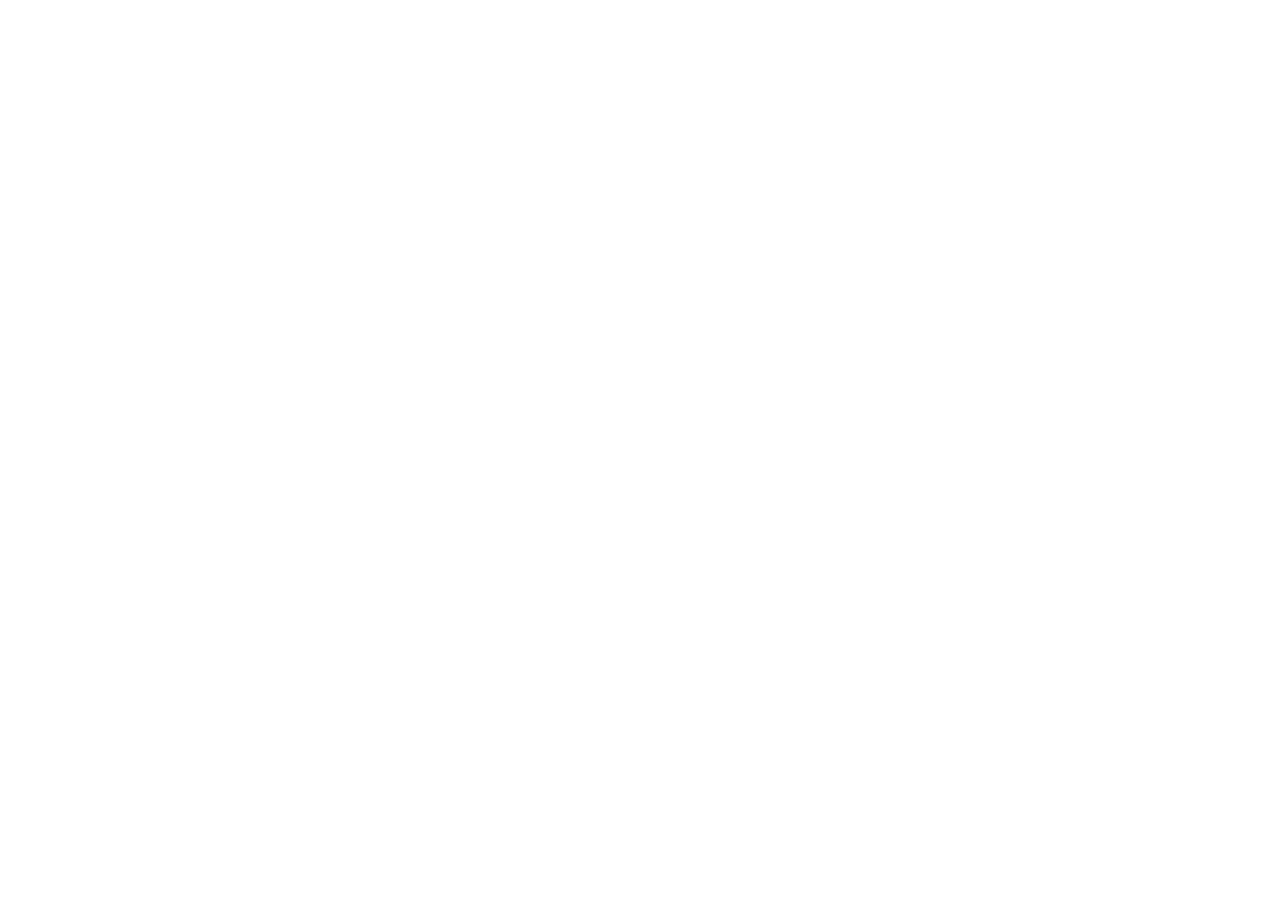
==== DAM1_M04-Exercici-Posicio/contacte.html @ 2ab5359f "creando la estructura del projecto" ====
<!DOCTYPE html>
<html lang="en">
<head>
    <meta charset="UTF-8">
    <meta name="viewport" content="width=device-width, initial-scale=1.0">
    <title>Document</title>
</head>
<body>
    
</body>
</html>
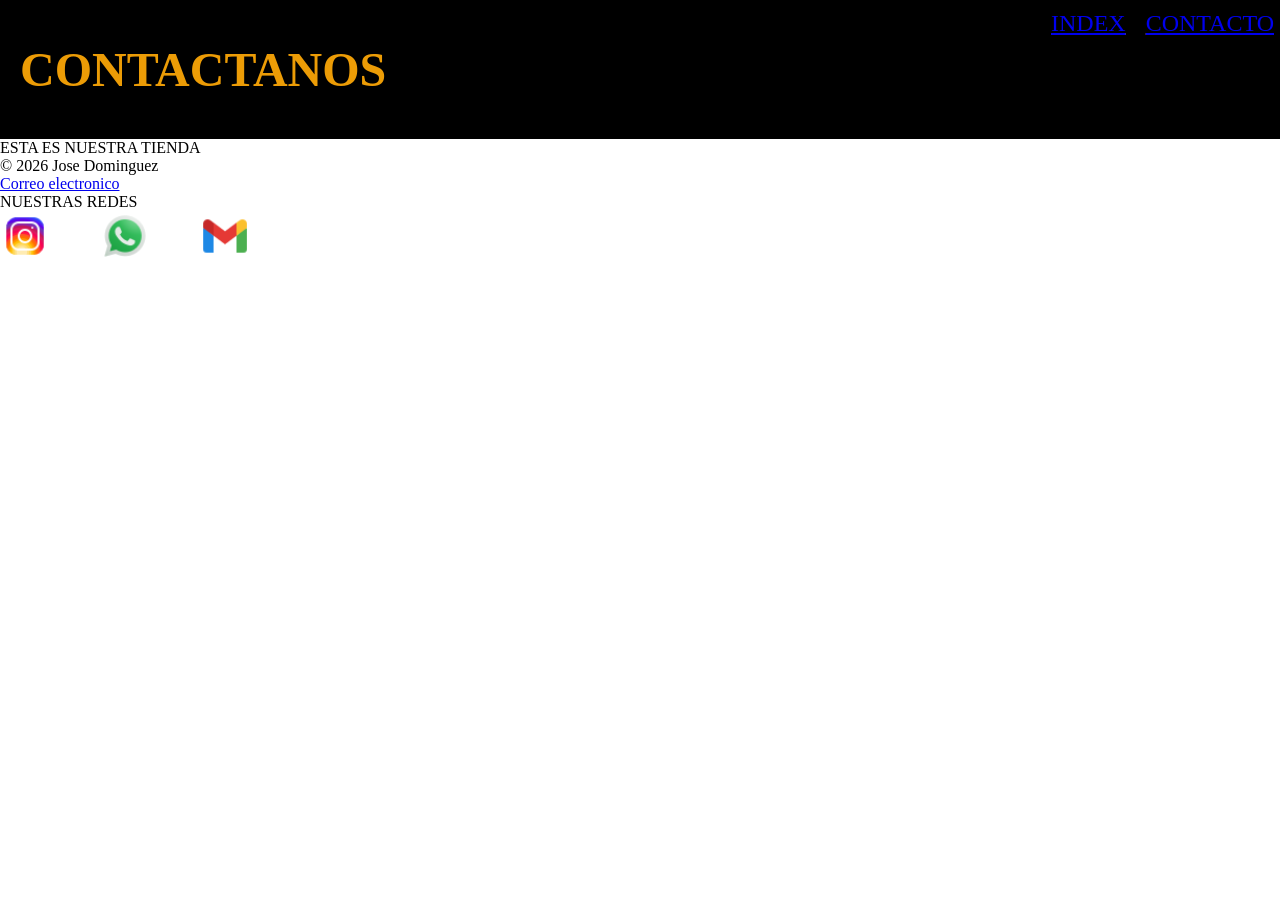
==== commit 024f7f4b: "HACIENDO LA CABECERA Y EL FOOTER" ====
--- a/DAM1_M04-Exercici-Posicio/contacte.html
+++ b/DAM1_M04-Exercici-Posicio/contacte.html
@@ -4,8 +4,48 @@
     <meta charset="UTF-8">
     <meta name="viewport" content="width=device-width, initial-scale=1.0">
     <title>Document</title>
+    <link rel="stylesheet" href="global.css">
 </head>
 <body>
+
+    <div class="cabecera">
+        <h1>CONTACTANOS</h1>
+        <nav>
+            <div class="cabecera_enlaces">
+                <a href="index.html">INDEX</a>
+                <a href="contacte.html">CONTACTO</a>
+                <a href="productes.html">PRODUCTOS</a>
+            </div>
+        </nav>
+    </div>
     
+    
+    
+    
+    
+    
+    
+    
+    
+    
+    
+    
+    
+    
+    
+    <footer>
+        <div>
+            <a>ESTA ES NUESTRA TIENDA</a><br>
+            © 2026 Jose Dominguez<br>
+            <a href="mailto:jose@gmail.com">Correo electronico</a><br>
+            <a>NUESTRAS REDES</a><br>
+            <div class="foto_footer">
+                <img src="icons8-instagram-48.png"> 
+                <img src="icons8-whatsapp-48.png"> 
+                <img src="icons8-gmail-nuevo-48.png">
+            </div>
+        </div>
+    </footer>
+
 </body>
 </html>
--- a/DAM1_M04-Exercici-Posicio/global.css
+++ b/DAM1_M04-Exercici-Posicio/global.css
@@ -0,0 +1,45 @@
+body {
+    margin: 0;
+    padding: 0;
+    min-height: 100vh;
+    background: linear-gradient(rgba(164, 231, 231, 0.589));
+}
+
+.cabecera{
+    color: rgb(236, 156, 6);
+    background-color: black;
+    font-size: 24px;
+    display: flex;
+    justify-content: left;
+    padding: 10px 20px;
+}
+
+.cabecera_enlaces {
+    color: rgb(236, 156, 6);
+    text-decoration: underline;
+    justify-content: right;
+    display: flex;
+    width: 1050px;
+    gap: 20px;
+}
+a:hover {
+    color: rgb(236, 156, 6);
+    text-decoration: underline;
+}
+
+.footer{
+    background-color: rgb(81, 243, 255);
+    justify-items: center;
+    justify-content: center;
+}
+
+.foto_footer {
+    display: flex;
+    gap: 50px !important;
+    justify-content: flex-start;
+}
+
+.foto_footer img {
+    width: 50px;
+    height: 50px;
+}
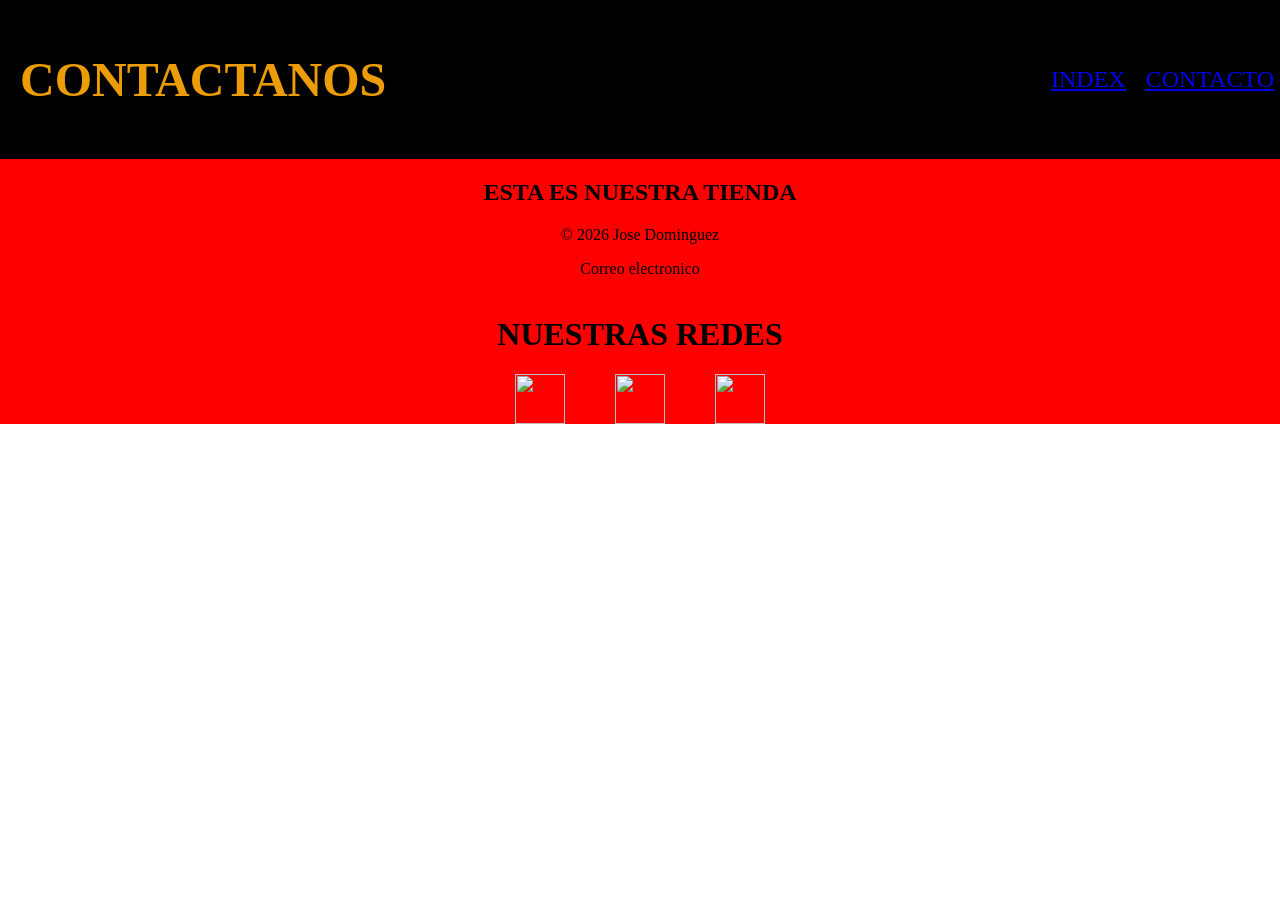
==== commit ada79bcc: "retocando la pagina" ====
--- a/DAM1_M04-Exercici-Posicio/contacte.html
+++ b/DAM1_M04-Exercici-Posicio/contacte.html
@@ -34,15 +34,15 @@
     
     
     <footer>
-        <div>
-            <a>ESTA ES NUESTRA TIENDA</a><br>
-            © 2026 Jose Dominguez<br>
-            <a href="mailto:jose@gmail.com">Correo electronico</a><br>
-            <a>NUESTRAS REDES</a><br>
+        <div class="footer">
+            <h2>ESTA ES NUESTRA TIENDA</h2>
+            © 2026 Jose Dominguez
+            <p href="mailto:jose@gmail.com">Correo electronico</p>
+            <h1>NUESTRAS REDES</h1>
             <div class="foto_footer">
-                <img src="icons8-instagram-48.png"> 
-                <img src="icons8-whatsapp-48.png"> 
-                <img src="icons8-gmail-nuevo-48.png">
+                <img src="/imagenes/icons8-instagram-48.png"> 
+                <img src="/imagenes/icons8-whatsapp-48.png"> 
+                <img src="/imagenes/icons8-gmail-nuevo-48.png">
             </div>
         </div>
     </footer>
--- a/DAM1_M04-Exercici-Posicio/global.css
+++ b/DAM1_M04-Exercici-Posicio/global.css
@@ -5,15 +5,16 @@
     background: linear-gradient(rgba(164, 231, 231, 0.589));
 }
 
+/* titulo */
 .cabecera{
     color: rgb(236, 156, 6);
     background-color: black;
     font-size: 24px;
     display: flex;
-    justify-content: left;
-    padding: 10px 20px;
+    justify-content: space-between;
+    padding: 20px;
+    align-items: center;
 }
-
 .cabecera_enlaces {
     color: rgb(236, 156, 6);
     text-decoration: underline;
@@ -27,19 +28,28 @@
     text-decoration: underline;
 }
 
+/* pie de pagina */
 .footer{
-    background-color: rgb(81, 243, 255);
-    justify-items: center;
-    justify-content: center;
+    display: flex;
+    flex-direction: column;
+    align-items: center;
+    text-align: center;
+    background-color: red;
 }
-
 .foto_footer {
     display: flex;
     gap: 50px !important;
     justify-content: flex-start;
 }
-
 .foto_footer img {
     width: 50px;
     height: 50px;
-}+}
+
+/* Este es un comentario de una sola línea */
+
+/* Este es un comentario de una sola línea */
+
+/* Este es un comentario de una sola línea */
+
+/* Este es un comentario de una sola línea */
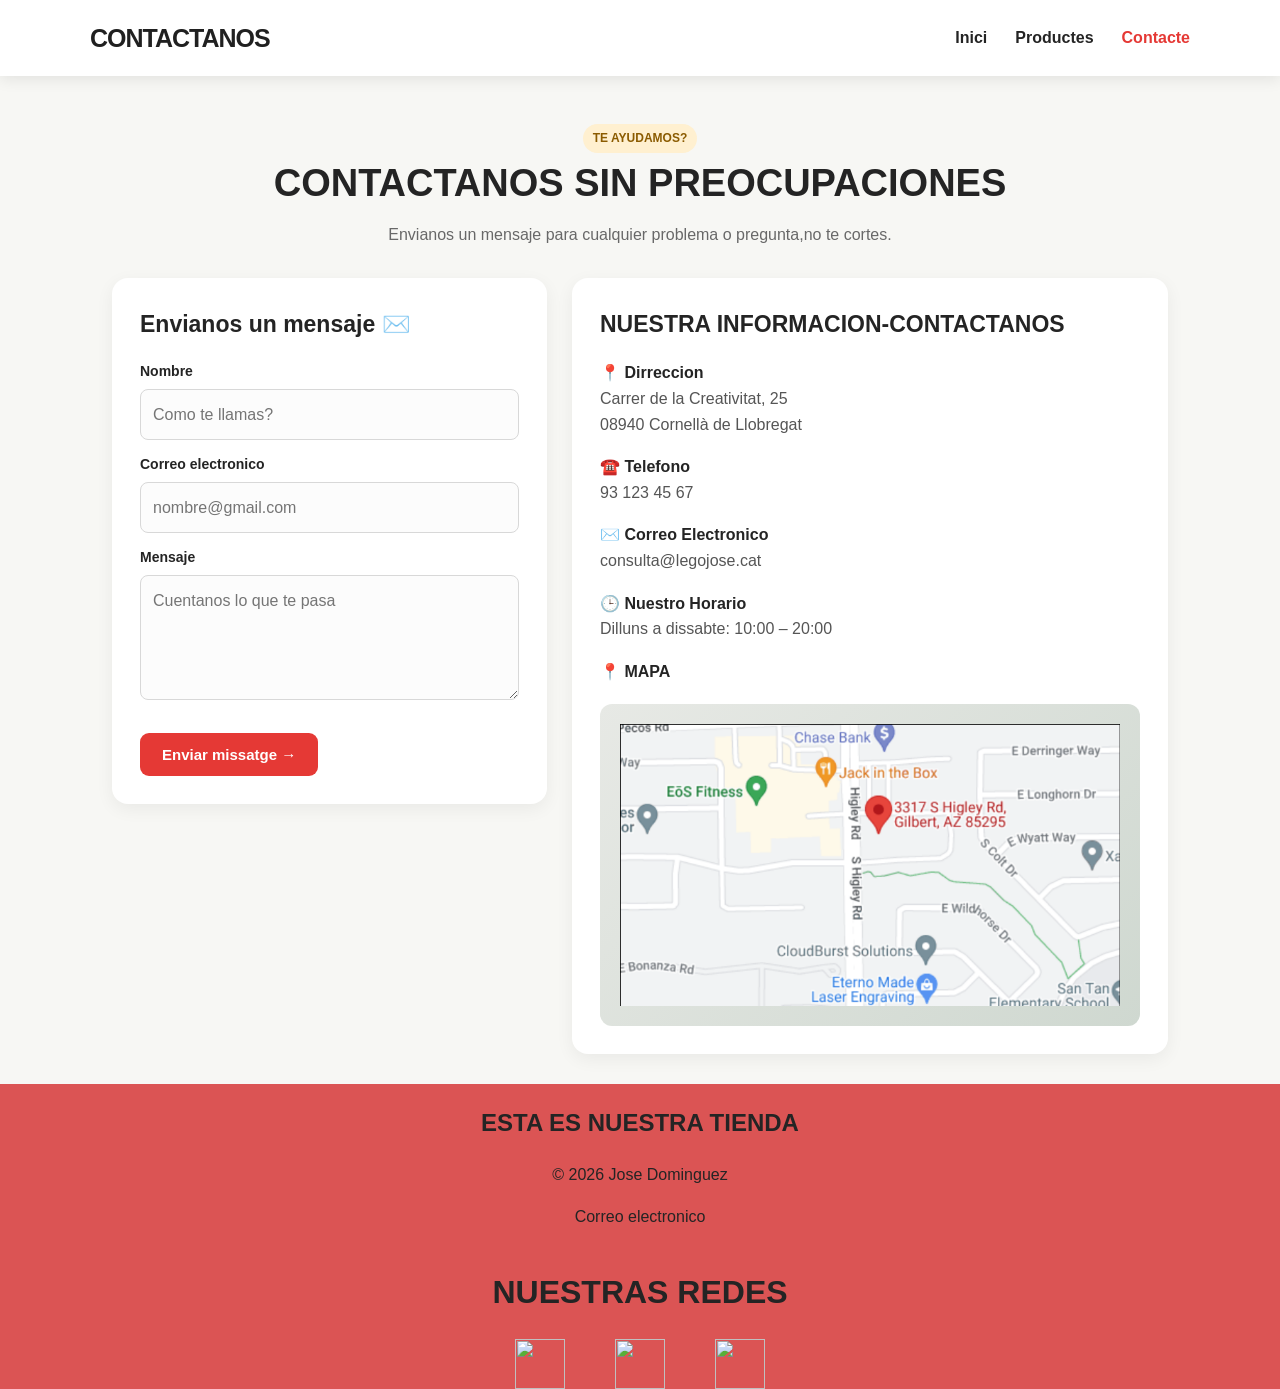
==== commit 16e464a4: "SOLO FALTA RETOCAR EL FOOTER" ====
--- a/DAM1_M04-Exercici-Posicio/contacte.html
+++ b/DAM1_M04-Exercici-Posicio/contacte.html
@@ -1,38 +1,63 @@
 <!DOCTYPE html>
-<html lang="en">
+<html lang="ca">
 <head>
     <meta charset="UTF-8">
     <meta name="viewport" content="width=device-width, initial-scale=1.0">
-    <title>Document</title>
+    <title>CONTACTANOS DESDE NUESTRA WEB</title>
     <link rel="stylesheet" href="global.css">
+    
 </head>
 <body>
+    <nav class="menu">
+        <a class="logo" href="index.html">CONTACTANOS</a>
+        <div class="enlaces">
+            <a href="index.html">Inici</a>
+            <a href="productes.html">Productes</a>
+            <a class="activo" href="contacte.html">Contacte</a>
+        </div>
+    </nav>
 
-    <div class="cabecera">
-        <h1>CONTACTANOS</h1>
-        <nav>
-            <div class="cabecera_enlaces">
-                <a href="index.html">INDEX</a>
-                <a href="contacte.html">CONTACTO</a>
-                <a href="productes.html">PRODUCTOS</a>
+    <main class="contenidor">
+        <header class="capcalera">
+            <span class="tag">TE AYUDAMOS?</span>
+            <h1>CONTACTANOS SIN PREOCUPACIONES</h1>
+            <p>Envianos un mensaje para cualquier problema o pregunta,no te cortes.</p>
+        </header>
+
+        <section class="contacte-grid">
+            <div class="caixa">
+                <h2>Envianos un mensaje ✉️</h2>
+                <form action="#" method="post">
+                    <label for="nom">Nombre</label>
+                    <input type="text" id="nom" name="nom" placeholder="Como te llamas?" required>
+
+                    <label for="email">Correo electronico</label>
+                    <input type="email" id="email" name="email" placeholder="nombre@gmail.com" required>
+
+                    <label for="missatge">Mensaje</label>
+                    <textarea id="missatge" name="missatge" placeholder="Cuentanos lo que te pasa" required></textarea>
+
+                    <br><br>
+                    <button class="boton" type="submit">Enviar missatge →</button>
+                </form>
             </div>
-        </nav>
-    </div>
-    
-    
-    
-    
-    
-    
-    
-    
-    
-    
-    
-    
-    
-    
-    
+
+            <aside class="caixa">
+                <h2>NUESTRA INFORMACION-CONTACTANOS</h2>
+                <p class="info">📍 <strong>Dirreccion</strong><br>Carrer de la Creativitat, 25<br>08940 Cornellà de Llobregat</p>
+                <p class="info">☎️ <strong>Telefono</strong><br>93 123 45 67</p>
+                <p class="info">✉️ <strong>Correo Electronico</strong><br>consulta@legojose.cat</p>
+                <p class="info">🕒 <strong>Nuestro Horario</strong><br>Dilluns a dissabte: 10:00 – 20:00</p>
+                <p class="info">📍 <strong>MAPA</strong></p>
+                
+                <div class="mapa">
+                    <img src="imagenes/mapazo.jpeg" width="500" >
+                </div>
+
+            </aside>
+        </section>
+    </main>
+
     <footer>
         <div class="footer">
             <h2>ESTA ES NUESTRA TIENDA</h2>
@@ -42,10 +67,9 @@
             <div class="foto_footer">
                 <img src="/imagenes/icons8-instagram-48.png"> 
                 <img src="/imagenes/icons8-whatsapp-48.png"> 
-                <img src="/imagenes/icons8-gmail-nuevo-48.png">
+                <img src="/imagenes/icons8-gmail-nuevo-48.jpeg">
             </div>
         </div>
     </footer>
-
 </body>
 </html>
--- a/DAM1_M04-Exercici-Posicio/global.css
+++ b/DAM1_M04-Exercici-Posicio/global.css
@@ -1,40 +1,458 @@
+/* INDEX*/
+
+.hero {
+            max-width: 1100px;
+            margin: 28px auto 65px;
+            min-height: 410px;
+            border-radius: 22px;
+            padding: 65px 7%;
+            display: flex;
+            align-items: center;
+            background: linear-gradient(90deg, rgba(20, 25, 35, .92), rgba(20, 25, 35, .25)),
+                url("https://images.unsplash.com/photo-1587654780291-39c9404d746b?auto=format&fit=crop&w=1600&q=85") center/cover;
+            color: white;
+        }
+
+        .hero-text {
+            max-width: 560px;
+        }
+
+        .etiqueta {
+            display: inline-block;
+            background: #ffcf33;
+            color: #252525;
+            padding: 6px 13px;
+            border-radius: 20px;
+            font-size: 13px;
+            font-weight: bold;
+        }
+
+        .hero h1 {
+            font-size: clamp(38px, 6vw, 62px);
+            line-height: 1.05;
+            margin: 18px 0;
+        }
+
+        .hero p {
+            font-size: 18px;
+            color: #f0f0f0;
+            margin-bottom: 27px;
+        }
+
+        .seccio {
+            margin: 0 auto 60px;
+        }
+
+        .titol-seccio {
+            text-align: center;
+            margin-bottom: 28px;
+        }
+
+        .titol-seccio h2 {
+            font-size: 32px;
+            margin: 0 0 5px;
+        }
+
+        .titol-seccio p {
+            color: #6b6b6b;
+            margin: 0;
+        }
+
+        .coleccions {
+            display: flex;
+            flex-wrap: wrap;
+            gap: 22px;
+        }
+
+        .carta {
+            flex: 1 1 280px;
+            background: white;
+            border-radius: 16px;
+            overflow: hidden;
+            box-shadow: 0 5px 20px rgba(0,0,0,.07);
+        }
+
+        .carta img {
+            width: 100%;
+            height: 300px;
+            object-fit: cover;
+        }
+
+        .carta-contingut {
+            padding: 20px;
+        }
+
+        .carta h3 {
+            margin: 0 0 8px;
+            font-size: 21px;
+        }
+
+        .carta p {
+            color: #666;
+            margin: 0 0 15px;
+        }
+
+        .tag {
+            display: inline-block;
+            background: #fff0d0;
+            color: #8b5b00;
+            padding: 5px 10px;
+            border-radius: 20px;
+            font-size: 12px;
+            font-weight: bold;
+        }
+
+        .beneficis {
+            background: #ffcf33;
+            border-radius: 16px;
+            padding: 25px;
+            display: flex;
+            flex-wrap: wrap;
+            justify-content: space-around;
+            gap: 18px;
+            text-align: center;
+        }
+
+        .benefici {
+            flex: 1 1 180px;
+            font-weight: bold;
+        }
+
+        .benefici strong {
+            display: block;
+            font-size: 18px;
+        }
+
+        .benefici span {
+            font-size: 14px;
+            font-weight: normal;
+        }
+
+
+.capcalera {
+            text-align: center;
+            padding: 48px 15px 25px;
+        }
+
+        .capcalera h1 {
+            font-size: 38px;
+            margin: 0 0 8px;
+        }
+
+        .capcalera p {
+            color: #686868;
+            margin: 0;
+        }
+
+        .filtres {
+            display: flex;
+            flex-wrap: wrap;
+            justify-content: center;
+            gap: 12px;
+            margin: 25px 0 35px;
+        }
+
+        .filtres a {
+            background: white;
+            border: 1px solid #e5e5e5;
+            padding: 9px 17px;
+            border-radius: 22px;
+            font-weight: bold;
+            font-size: 14px;
+        }
+
+        .filtres a:first-child,
+        .filtres a:hover {
+            background: #20252d;
+            color: white;
+        }
+
+        .graella {
+            display: flex;
+            flex-wrap: wrap;
+            gap: 22px;
+            padding-bottom: 20px;
+        }
+
+        .producte {
+            flex: 1 1 260px;
+            background: white;
+            border-radius: 15px;
+            overflow: hidden;
+            box-shadow: 0 5px 18px rgba(0,0,0,.07);
+            transition: transform .2s;
+        }
+
+        .producte:hover {
+            transform: translateY(-5px);
+        }
+
+        .producte img {
+            display: block;
+            width: 100%;
+            height: 205px;
+            object-fit: cover;
+        }
+
+        .detall {
+            padding: 18px;
+        }
+
+        .categoria {
+            color: #e53935;
+            text-transform: uppercase;
+            font-size: 11px;
+            font-weight: bold;
+            letter-spacing: 1px;
+        }
+
+        .detall h3 {
+            margin: 5px 0;
+            font-size: 19px;
+        }
+
+        .detall p {
+            color: #707070;
+            font-size: 14px;
+            min-height: 44px;
+        }
+
+        .preu-linia {
+            display: flex;
+            justify-content: space-between;
+            align-items: center;
+            margin-top: 15px;
+        }
+
+        .preu {
+            font-size: 22px;
+            font-weight: 900;
+        }
+
+        .afegir {
+            background: #ffcf33;
+            color: #222;
+            border: 0;
+            padding: 9px 13px;
+            border-radius: 8px;
+            font-weight: bold;
+            cursor: pointer;
+        }
+
+        .afegir:hover {
+            background: #f0b900;
+        }
+
+        .nota {
+            text-align: center;
+            color: #777;
+            font-size: 13px;
+            margin-top: 10px;
+        }
+
+
+/* PRODCUTOS*/
+
+.capcalera {
+            text-align: center;
+            padding: 48px 15px 30px;
+        }
+
+        .capcalera h1 {
+            font-size: 38px;
+            margin: 0 0 8px;
+        }
+
+        .capcalera p {
+            color: #686868;
+            margin: 0;
+        }
+
+        .contacte-grid {
+            display: grid;
+            grid-template-columns: 1.15fr .85fr;
+            gap: 25px;
+            align-items: start;
+            margin-bottom: 30px;
+        }
+
+        .caixa {
+            background: white;
+            border-radius: 16px;
+            padding: 28px;
+            box-shadow: 0 5px 18px rgba(0,0,0,.06);
+        }
+
+        .caixa h2 {
+            margin: 0 0 18px;
+            font-size: 23px;
+        }
+
+        label {
+            display: block;
+            font-weight: bold;
+            font-size: 14px;
+            margin: 13px 0 6px;
+        }
+
+        input, textarea {
+            width: 100%;
+            padding: 12px;
+            border: 1px solid #d8d8d8;
+            border-radius: 8px;
+            font: inherit;
+            background: #fcfcfc;
+        }
+
+        textarea {
+            min-height: 125px;
+            resize: vertical;
+        }
+
+        input:focus, textarea:focus {
+            outline: 2px solid #ffcf33;
+            border-color: #e5b400;
+        }
+
+        .info {
+            margin: 0 0 17px;
+            color: #555;
+        }
+
+        .info strong {
+            color: #242424;
+        }
+
+        .mapa {
+            min-height: 190px;
+            border-radius: 12px;
+            background: linear-gradient(135deg, #e7e9e5, #cfd8d0);
+            display: flex;
+            flex-direction: column;
+            justify-content: center;
+            align-items: center;
+            text-align: center;
+            color: #49564d;
+            margin-top: 20px;
+            padding: 20px;
+        }
+
+        .mapa span {
+            font-size: 40px;
+        }
+
+/* ESTILS GENERALS DE LA TIENDA*/
+* {
+    box-sizing: border-box;
+}
+
+html {
+    scroll-behavior: smooth;
+}
+
 body {
     margin: 0;
-    padding: 0;
-    min-height: 100vh;
-    background: linear-gradient(rgba(164, 231, 231, 0.589));
-}
-
-/* titulo */
-.cabecera{
-    color: rgb(236, 156, 6);
-    background-color: black;
-    font-size: 24px;
+    padding-top: 76px;
+    font-family: Arial, Helvetica, sans-serif;
+    color: #242424;
+    background: #f7f7f4;
+    line-height: 1.6;
+}
+
+a {
+    color: inherit;
+    text-decoration: none;
+}
+
+.menu {
+    position: fixed;
+    top: 0;
+    left: 0;
+    width: 100%;
+    min-height: 76px;
+    background: #ffffff;
     display: flex;
+    align-items: center;
     justify-content: space-between;
-    padding: 20px;
+    padding: 12px max(5%, calc((100% - 1100px) / 2));
+    box-shadow: 0 3px 15px rgba(0, 0, 0, 0.09);
+    z-index: 1000;
+}
+
+.logo {
+    font-size: 25px;
+    font-weight: 900;
+    letter-spacing: -1px;
+    color: #202020;
+}
+
+.logo span {
+    color: #e53935;
+}
+
+.enlaces {
+    display: flex;
     align-items: center;
-}
-.cabecera_enlaces {
-    color: rgb(236, 156, 6);
-    text-decoration: underline;
-    justify-content: right;
-    display: flex;
-    width: 1050px;
-    gap: 20px;
-}
-a:hover {
-    color: rgb(236, 156, 6);
-    text-decoration: underline;
-}
-
-/* pie de pagina */
+    gap: 28px;
+    font-weight: bold;
+}
+
+.enlaces a {
+    padding: 9px 0;
+    transition: color 0.2s;
+}
+
+.enlaces a:hover,
+.enlaces a.activo {
+    color: #e53935;
+}
+
+.boton {
+    display: inline-block;
+    border: 0;
+    border-radius: 9px;
+    background: #e53935;
+    color: white;
+    padding: 13px 22px;
+    font-size: 15px;
+    font-weight: bold;
+    cursor: pointer;
+    transition: background 0.2s, transform 0.2s;
+}
+
+.boton:hover {
+    background: #bd2825;
+    transform: translateY(-2px);
+}
+
+.contenidor {
+    max-width: 1100px;
+    margin: 0 auto;
+    padding: 0 22px;
+}
+
+.peu {
+    margin-top: 70px;
+    background: #20252d;
+    color: #ffffff;
+    padding: 28px 20px;
+    text-align: center;
+}
+
+.peu p {
+    margin: 5px;
+}
+
+.peu small {
+    color: #c9cdd2;
+}
+
 .footer{
     display: flex;
     flex-direction: column;
     align-items: center;
     text-align: center;
-    background-color: red;
+    background-color: rgb(219, 84, 84);
 }
 .foto_footer {
     display: flex;
@@ -46,10 +464,127 @@
     height: 50px;
 }
 
-/* Este es un comentario de una sola línea */
-
-/* Este es un comentario de una sola línea */
-
-/* Este es un comentario de una sola línea */
-
-/* Este es un comentario de una sola línea */+/* MOVIL*/
+
+@media (max-width: 700px) {
+ body { padding-top: 110px; }
+ .menu { flex-direction: column; gap: 7px; padding: 10px; }
+ .enlaces { gap: 18px; font-size: 14px; }
+ .hero { margin: 15px; padding: 40px 25px; }
+ .contacte-grid { grid-template-columns: 1fr; }
+}
+
+/* DISSENY RESPONSIVE: TELEFONS I TAULETES */
+@media (max-width: 700px) {
+    body {
+        padding-top: 112px;
+    }
+
+    .menu {
+        min-height: 112px;
+        flex-direction: column;
+        justify-content: center;
+        gap: 6px;
+        padding: 8px 12px;
+    }
+
+    .logo {
+        font-size: 23px;
+    }
+
+    .enlaces {
+        display: flex;
+        flex-wrap: wrap;
+        justify-content: center;
+        gap: 8px 20px;
+        font-size: 14px;
+    }
+
+    .contenidor {
+        padding-left: 16px;
+        padding-right: 16px;
+    }
+
+    .hero {
+        margin: 15px;
+        min-height: 350px;
+        padding: 35px 22px;
+    }
+
+    .contacte-grid {
+        display: grid;
+        grid-template-columns: minmax(0, 1fr);
+        gap: 18px;
+        width: 100%;
+    }
+
+    .contacte-grid .caixa {
+        width: 100%;
+        min-width: 0;
+        padding: 22px;
+    }
+
+    .contacte-grid h2 {
+        font-size: 21px;
+    }
+
+    .contacte-grid form {
+        width: 100%;
+    }
+
+    .contacte-grid input,
+    .contacte-grid textarea {
+        display: block;
+        width: 100%;
+        min-width: 0;
+        max-width: 100%;
+    }
+
+    .contacte-grid .boton {
+        width: 100%;
+    }
+
+    .info {
+        overflow-wrap: anywhere;
+    }
+
+    .mapa {
+        min-height: 155px;
+        padding: 15px;
+    }
+
+    .capcalera {
+        padding: 35px 8px 22px;
+    }
+
+    .capcalera h1 {
+        font-size: 32px;
+    }
+}
+
+@media (max-width: 400px) {
+    body {
+        padding-top: 108px;
+    }
+
+    .menu {
+        min-height: 108px;
+    }
+
+    .enlaces {
+        gap: 6px 14px;
+        font-size: 13px;
+    }
+
+    .contacte-grid .caixa {
+        padding: 17px;
+    }
+
+    .contacte-grid h2 {
+        font-size: 19px;
+    }
+
+    .capcalera h1 {
+        font-size: 29px;
+    }
+}
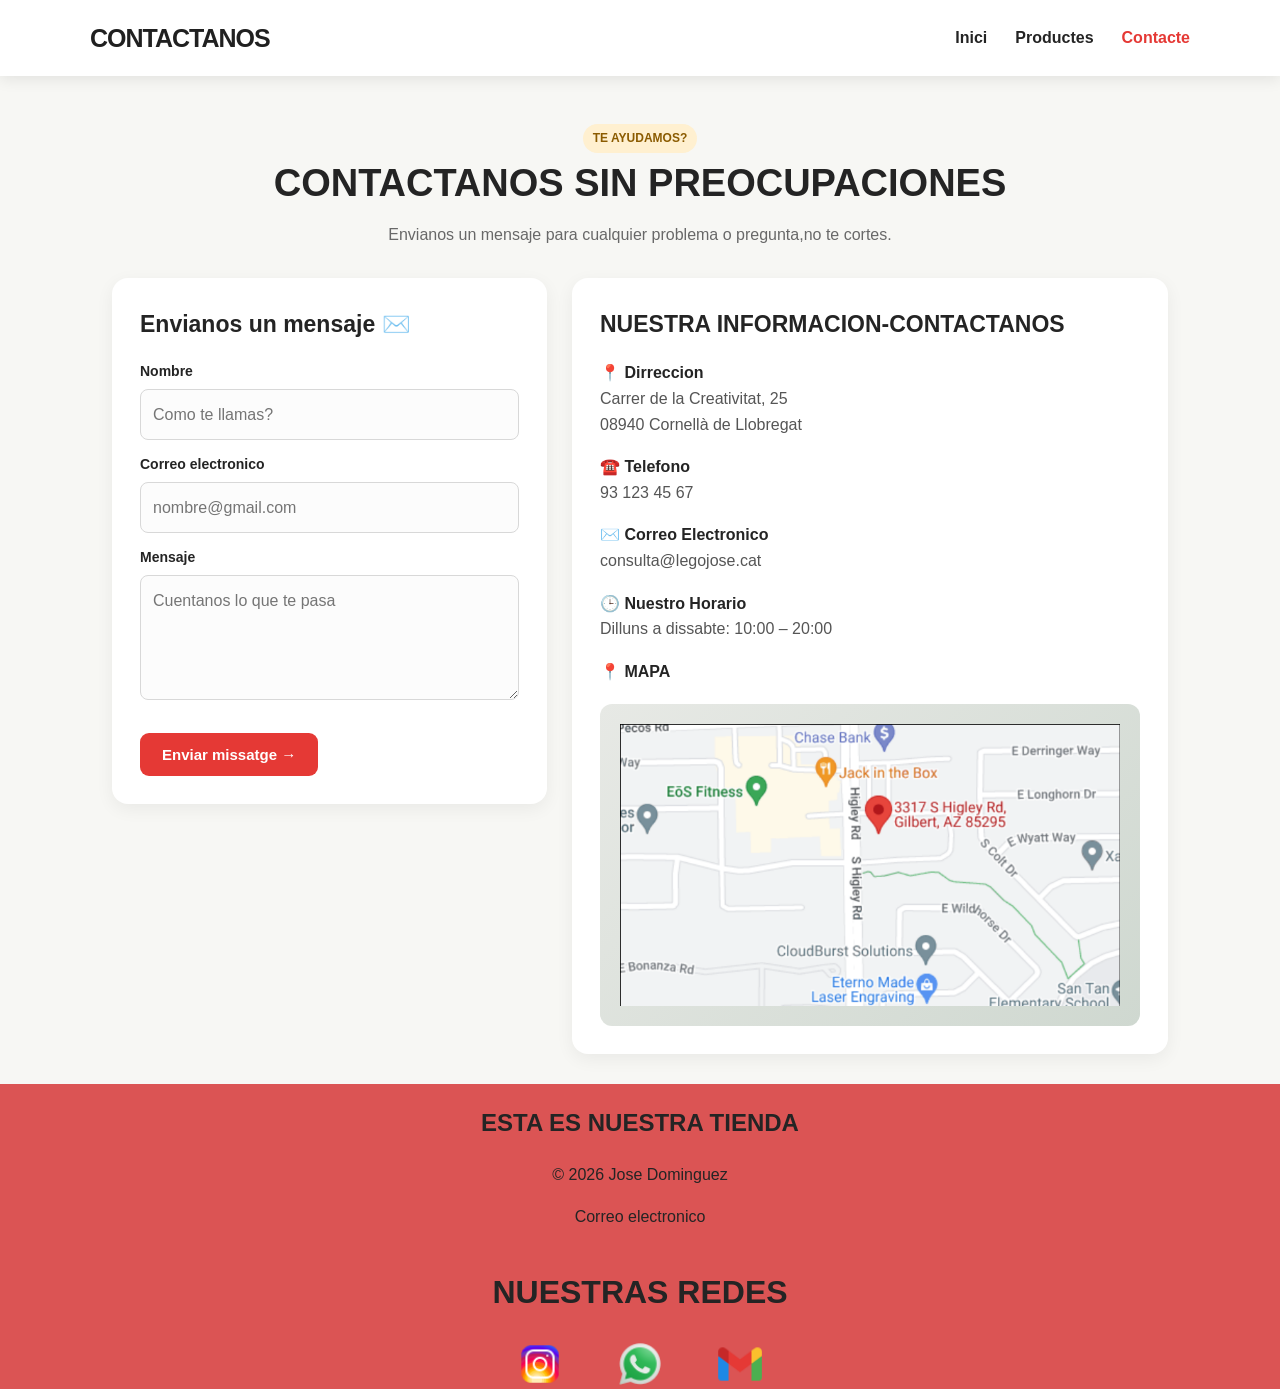
==== commit d3b676d3: "paginas terminadas" ====
--- a/DAM1_M04-Exercici-Posicio/contacte.html
+++ b/DAM1_M04-Exercici-Posicio/contacte.html
@@ -65,9 +65,9 @@
             <p href="mailto:jose@gmail.com">Correo electronico</p>
             <h1>NUESTRAS REDES</h1>
             <div class="foto_footer">
-                <img src="/imagenes/icons8-instagram-48.png"> 
-                <img src="/imagenes/icons8-whatsapp-48.png"> 
-                <img src="/imagenes/icons8-gmail-nuevo-48.jpeg">
+                <img src="imagenes/icons8-instagram-48.jpeg" alt="INSTAGRAM">
+                <img src="imagenes/icons8-whatsapp-48.jpeg" alt="WHATSSAP">
+                <img src="imagenes/icons8-gmail-nuevo-48.jpeg" alt="CORREO ELECTRONICO">
             </div>
         </div>
     </footer>
